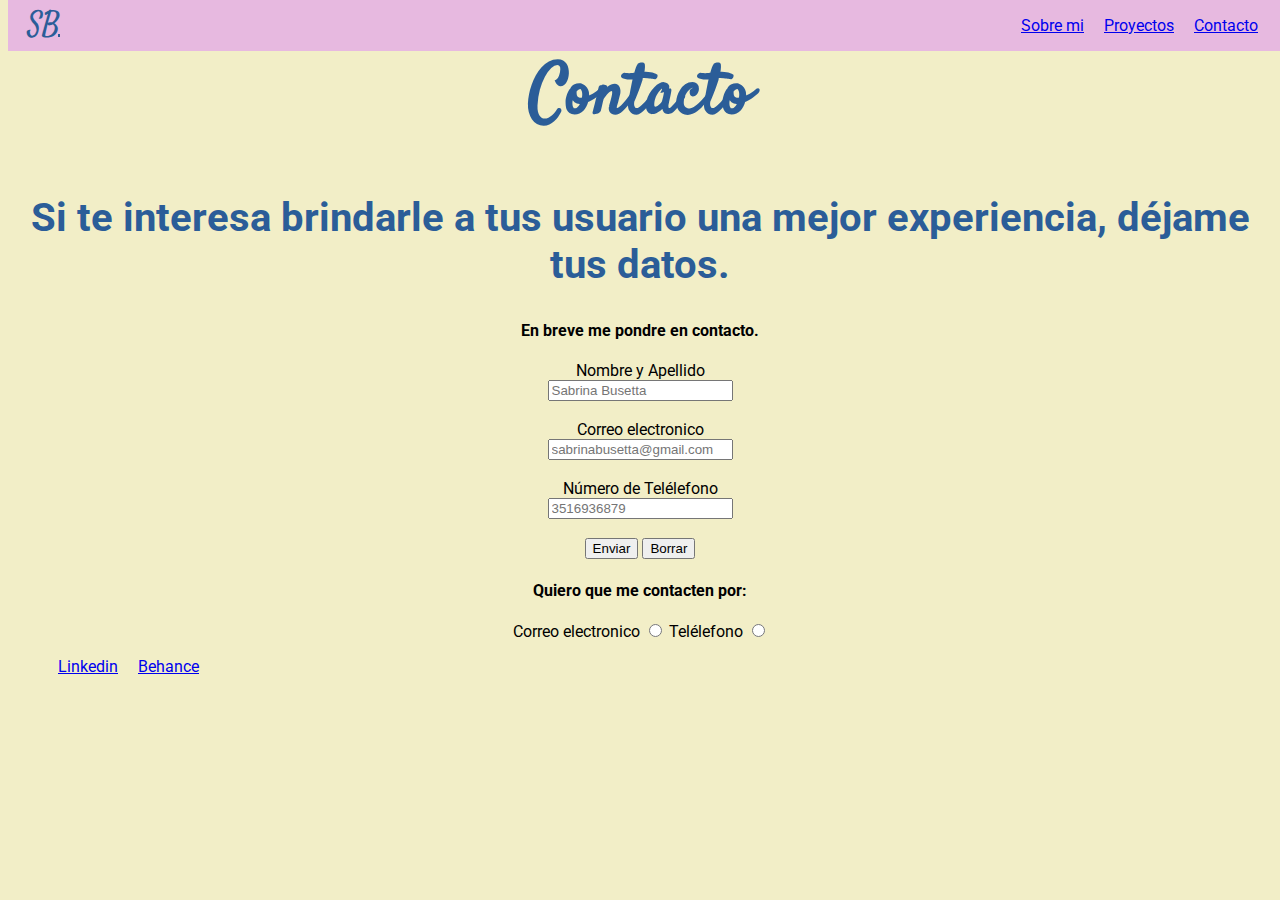
==== Pag/contacto.html @ 0baff555 "primer commit" ====
<!DOCTYPE html>
<html lang="en">
<head>
    <meta charset="UTF-8">
    <meta name="viewport" content="width=device-width, initial-scale=1.0">
    <link rel="stylesheet" href="/CSS/style.css">
    <title>Contacto</title>
</head>
<body>
    <header>
        <!-- NavBar -->
        <nav>
            <!-- Flex container -->
            <div class="headerLeft">
                <a class="logo" href="../index.html">SB</a>
            </div>
            <ul>
                <!-- Flex item -->
                <li><a href="Sobre mi.html">Sobre mi</a></li>
                <li><a href="Proyectos.html">Proyectos</a></li>
                <li><a href="#contacto.html">Contacto</a></li>
            </ul>
        </nav>
    </header>

    <!-- Contenido principal -->
    <main>
        <section class="centrar">
            <h1 class="tituloPrincipal">Contacto</h1>
            <h2>Si te interesa brindarle a tus usuario una mejor experiencia, déjame tus datos.</h2>
            <h4>En breve me pondre en contacto.</h4>
        </section>

        <!-- Formulario -->
        <form>
            <div>
                <label for="NombreyApellido">Nombre y Apellido</label>
                <br>
                <input placeholder="Sabrina Busetta" type="text" id="Nombre y Apellido">
            </div>
            <br>
            <div>
                <label for="CorreoElectronico">Correo electronico</label>
                <br>
                <input placeholder="sabrinabusetta@gmail.com" type="email" id="Correo electronico">
            </div>
            <br>
            <div>
                <label for="Numero de Telélefono">Número de Telélefono</label>
                <br>
                <input placeholder="3516936879" type="text" id="Numero de Telélefono">
            </div>
            <br>
            <div>
                <input type="button" value="Enviar">
                <input type="reset" value="Borrar">
            </div>
        </form>

        <!-- Opcion de contacto -->
        <section class="centrar">
            <h4>Quiero que me contacten por:</h4>

            <label for="correoElectronico">Correo electronico</label>
            <input id="correoElectronico" name="motion" type="radio">

            <label for="Telélefono">Telélefono</label>
            <input id="Telélefono" name="motion" type="radio">

        </section>
    </main>

   <!-- Pie de pag -->
   <footer>
    <ul>
        <li><a href="https://www.linkedin.com/in/sabribusetta/" target="_blank">Linkedin</a></li>
        <li><a href="https://www.behance.net/sabribusetta" target="_blank">Behance</a></li>
    </ul>
    </footer> 
    
</body>
</html>
---- CSS/style.css ----
@import url('https://fonts.googleapis.com/css2?family=Satisfy&display=swap');
@import url('https://fonts.googleapis.com/css2?family=Roboto:ital,wght@0,100;0,300;0,400;0,500;0,700;0,900;1,100;1,300;1,400;1,500;1,700;1,900&family=Satisfy&display=swap');

* {
    box-sizing: border-box
}
/* selector por ID*/


/* Selector de Class */

.logo {
    color: #2B5D98;
    font-size: 30px;
    font-family: 'Satisfy', cursive; 
    text-align: left;
}
.parrafoGris {
    color: #3D3B3B;
    font-size: 26px;
    font-family: 'Roboto', sans-serif;
    text-align: center;
}
.vermasCeleste {
    color: #2B5D98;
    text-align:center;
}
.tituloPrincipal {
    text-align: center;
    color: #2B5D98;
}
.tituloProyectos {
    color: #2B5D98;
    font-size: 40px;
    font-family: 'Roboto', sans-serif;
    font-weight: 700;
    text-align:center;
}
.Descripcionproyectoderecha {
    text-align: right; 
}

.centrar { 
    text-align: center;
}

.portada {
    padding: 51px 20px;
    height: 150vh;
    display: flex;
    flex-direction: column;
    justify-content: center;
    align-items: flex-start;
}


/* Etiquetas */
header {
    background-color: #E7B9E0;
    width: 100%;
    top: 0;
    position: fixed;

}
body {
    background-color: #f2eec7;
    font-family: 'Roboto', sans-serif;
}

h1 {
    color: #2B5D98;
    font-size: 70px;
    font-family: 'Satisfy', cursive;
}

main section h2 { 
    color: #2B5D98;
}

h2 {
    font-size: 40px;
}

h3 {
    font-size: 36px;
    font-weight: 500;
    text-align: center;
}

/* Listas*/

nav {
    display: flex;
    justify-content: space-between

}
header nav ul {
    display: flex;
    list-style-type: none;
    padding: 0 20px;
    justify-content: end;
}

header .headerLeft {
    width: 50%;
    display: flex;
    align-items: center;
    padding: 0 20px;

}

.principal {
    display: flex;
    justify-content: space-between
}

section .articleLeft {
    width: 50%;
    display: flex;
    flex-direction: column;
    align-items: center;
    justify-content: center;
    padding: 51px 20px 0;
}

section .articleDerecha {
    display: flex;
    list-style-type: none;
    padding:  51px 20px 0;
    justify-content: end;
}

ul li a {
    list-style-type: none;
    display: flex;
    margin: 0 10px;
}
form {
    text-align: center;
}

footer ul {
    display: flex;
    list-style-type: none;
}
 /***Revisar***/
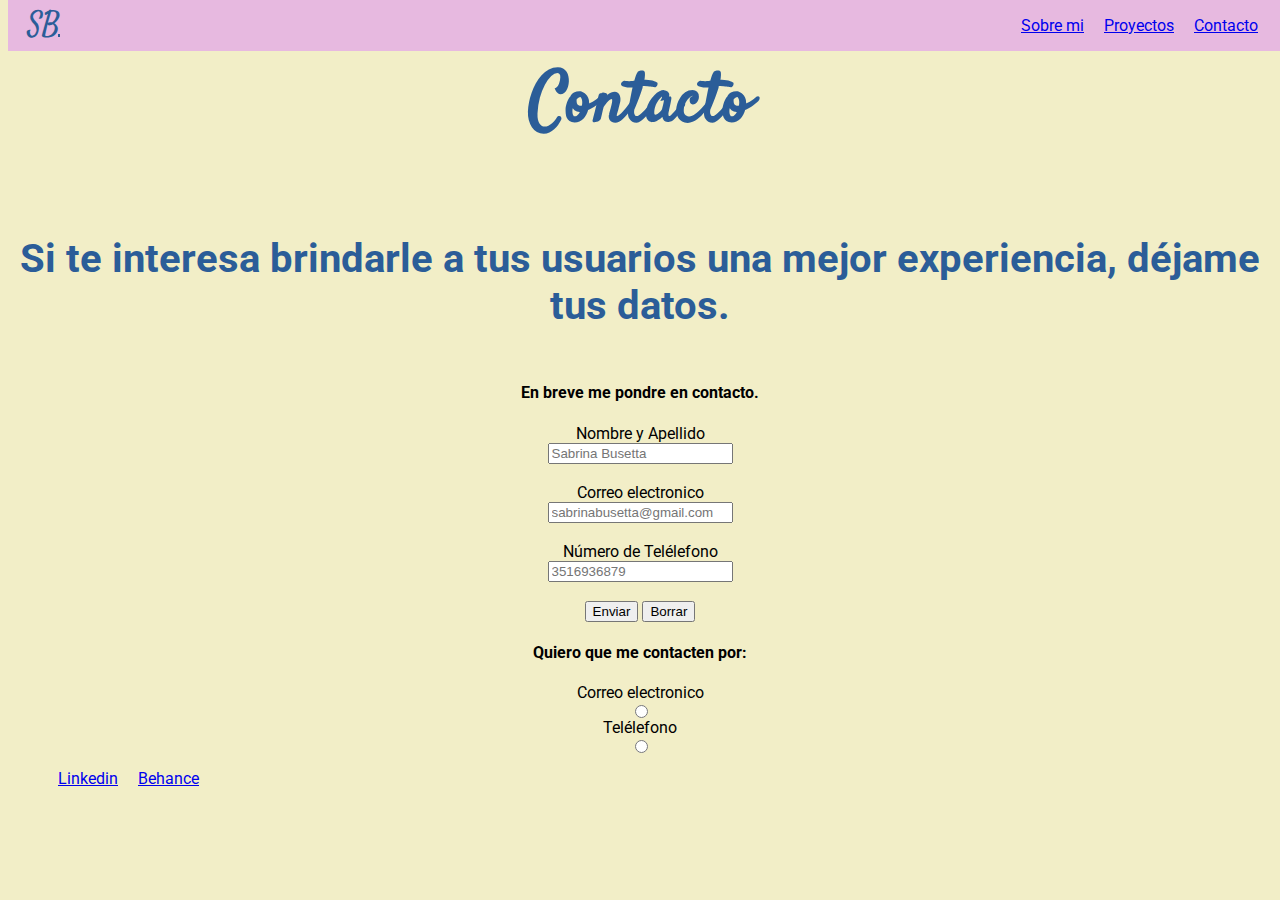
==== commit 76e1d9c5: "organizacion de scss" ====
--- a/Pag/contacto.html
+++ b/Pag/contacto.html
@@ -3,7 +3,7 @@
 <head>
     <meta charset="UTF-8">
     <meta name="viewport" content="width=device-width, initial-scale=1.0">
-    <link rel="stylesheet" href="/CSS/style.css">
+    <link rel="stylesheet" href="../CSS/style.css">
     <title>Contacto</title>
 </head>
 <body>
@@ -27,7 +27,7 @@
     <main>
         <section class="centrar">
             <h1 class="tituloPrincipal">Contacto</h1>
-            <h2>Si te interesa brindarle a tus usuario una mejor experiencia, déjame tus datos.</h2>
+            <h2>Si te interesa brindarle a tus usuarios una mejor experiencia, déjame tus datos.</h2>
             <h4>En breve me pondre en contacto.</h4>
         </section>
 
--- a/CSS/style.css
+++ b/CSS/style.css
@@ -1,146 +1,256 @@
-@import url('https://fonts.googleapis.com/css2?family=Satisfy&display=swap');
-@import url('https://fonts.googleapis.com/css2?family=Roboto:ital,wght@0,100;0,300;0,400;0,500;0,700;0,900;1,100;1,300;1,400;1,500;1,700;1,900&family=Satisfy&display=swap');
-
+@import url("https://fonts.googleapis.com/css2?family=Satisfy&display=swap");
+@import url("https://fonts.googleapis.com/css2?family=Roboto:ital,wght@0,100;0,300;0,400;0,500;0,700;0,900;1,100;1,300;1,400;1,500;1,700;1,900&family=Satisfy&display=swap");
 * {
-    box-sizing: border-box
-}
+  box-sizing: border-box;
+}
+
 /* selector por ID*/
-
-
 /* Selector de Class */
-
 .logo {
-    color: #2B5D98;
-    font-size: 30px;
-    font-family: 'Satisfy', cursive; 
-    text-align: left;
-}
+  color: #2B5D98;
+  font-size: 30px;
+  font-family: "Satisfy", cursive;
+  text-align: left;
+}
+
 .parrafoGris {
-    color: #3D3B3B;
-    font-size: 26px;
-    font-family: 'Roboto', sans-serif;
-    text-align: center;
-}
+  display: flex;
+  justify-content: center;
+  color: #3D3B3B;
+  font-size: 26px;
+  font-family: "Roboto", sans-serif;
+  text-align: center;
+  flex-direction: column;
+}
+
 .vermasCeleste {
-    color: #2B5D98;
-    text-align:center;
-}
+  color: #2B5D98;
+  text-align: center;
+}
+
 .tituloPrincipal {
+  display: flex;
+  justify-content: center;
+  padding: 0;
+  text-align: center;
+  color: #2B5D98;
+}
+
+.tituloProyectos {
+  color: #2B5D98;
+  font-size: 40px;
+  font-family: "Roboto", sans-serif;
+  font-weight: 700;
+  text-align: center;
+  width: auto;
+  display: grid;
+  grid-area: titulo;
+}
+
+.Descripcionproyectoderecha {
+  width: 100%;
+  padding: 5%;
+  text-align: left;
+  display: grid;
+  grid-area: img;
+}
+
+.imgProyecto {
+  width: 100%;
+  padding: 5%;
+  display: grid;
+  grid-area: sutitulo;
+}
+
+.centrar {
+  display: flex;
+  justify-content: center;
+  align-items: center;
+  text-align: center;
+  flex-direction: column;
+}
+
+.portada {
+  padding: 51px 20px;
+  height: 150vh;
+  display: flex;
+  flex-direction: column;
+  justify-content: center;
+  align-items: flex-start;
+}
+
+header .headerLeft {
+  width: 50%;
+  display: flex;
+  align-items: center;
+  padding: 0 20px;
+}
+
+.principal {
+  display: flex;
+  justify-content: space-between;
+}
+
+section .articleLeft {
+  width: 50%;
+  display: flex;
+  flex-direction: column;
+  align-items: center;
+  justify-content: center;
+  padding: 50px 20px 0;
+}
+
+section .articleDerecha {
+  display: flex;
+  list-style-type: none;
+  padding: 50px 20px 0;
+  justify-content: end;
+}
+
+/* Etiquetas */
+header {
+  background-color: #E7B9E0;
+  width: 100%;
+  top: 0;
+  position: fixed;
+}
+
+body {
+  background-color: #f2eec7;
+  font-family: "Roboto", sans-serif;
+}
+
+h1 {
+  color: #2B5D98;
+  font-size: 70px;
+  font-family: "Satisfy", cursive;
+}
+
+main section h2 {
+  color: #2B5D98;
+}
+
+h2 {
+  font-size: 40px;
+}
+
+h3 {
+  font-size: 36px;
+  font-weight: 500;
+  text-align: center;
+}
+
+form {
+  text-align: center;
+}
+
+nav {
+  display: flex;
+  justify-content: space-between;
+}
+
+header nav ul {
+  display: flex;
+  list-style-type: none;
+  padding: 0 20px;
+  justify-content: end;
+}
+
+ul li a {
+  list-style-type: none;
+  display: flex;
+  margin: 0 10px;
+}
+
+footer ul {
+  display: flex;
+  list-style-type: none;
+}
+
+.proyecto {
+  width: 100%;
+  display: grid;
+  align-items: center;
+  grid-template-areas: "titulo    titulo" "subtitulo img";
+  grid-template-columns: 1fr 1fr;
+  grid-template-rows: auto;
+}
+
+@media screen and (max-width: 780px) {
+  header .headerLeft {
+    width: 100%;
+    display: flex;
+    align-items: center;
+    padding: 0 20px;
+  }
+  nav {
+    display: flex;
+    flex-direction: column;
+    align-items: center;
+  }
+  .principal {
+    display: flex;
+    flex-direction: column;
+    align-items: center;
+  }
+  section .articleLeft {
+    width: 100%;
+    display: flex;
+    flex-direction: column;
+    align-items: center;
+    justify-content: center;
+    padding: 30px 0 0;
+  }
+  .tituloPrincipal {
+    display: flex;
+    justify-content: center;
+    padding: 10%;
     text-align: center;
     color: #2B5D98;
-}
-.tituloProyectos {
+  }
+  .proyecto {
+    width: 100%;
+    display: grid;
+    align-items: center;
+    grid-template-areas: "titulo" "img" "subtitulo";
+    grid-template-columns: 1fr;
+    grid-template-rows: auto;
+  }
+}
+@media screen and (max-width: 480px) {
+  h1 {
     color: #2B5D98;
-    font-size: 40px;
-    font-family: 'Roboto', sans-serif;
-    font-weight: 700;
-    text-align:center;
-}
-.Descripcionproyectoderecha {
-    text-align: right; 
-}
-
-.centrar { 
+    font-size: 60px;
+    font-family: "Satisfy", cursive;
+    margin: 10% 0;
     text-align: center;
-}
-
-.portada {
-    padding: 51px 20px;
-    height: 150vh;
-    display: flex;
-    flex-direction: column;
-    justify-content: center;
+  }
+  nav {
+    display: flex;
+    flex-direction: column;
     align-items: flex-start;
-}
-
-
-/* Etiquetas */
-header {
-    background-color: #E7B9E0;
-    width: 100%;
-    top: 0;
-    position: fixed;
-
-}
-body {
-    background-color: #f2eec7;
-    font-family: 'Roboto', sans-serif;
-}
-
-h1 {
-    color: #2B5D98;
-    font-size: 70px;
-    font-family: 'Satisfy', cursive;
-}
-
-main section h2 { 
-    color: #2B5D98;
-}
-
-h2 {
-    font-size: 40px;
-}
-
-h3 {
-    font-size: 36px;
-    font-weight: 500;
-    text-align: center;
-}
-
-/* Listas*/
-
-nav {
-    display: flex;
-    justify-content: space-between
-
-}
-header nav ul {
+  }
+  header nav ul {
     display: flex;
     list-style-type: none;
     padding: 0 20px;
-    justify-content: end;
-}
-
-header .headerLeft {
-    width: 50%;
-    display: flex;
-    align-items: center;
-    padding: 0 20px;
-
-}
-
-.principal {
-    display: flex;
-    justify-content: space-between
-}
-
-section .articleLeft {
-    width: 50%;
-    display: flex;
-    flex-direction: column;
-    align-items: center;
-    justify-content: center;
-    padding: 51px 20px 0;
-}
-
-section .articleDerecha {
-    display: flex;
-    list-style-type: none;
-    padding:  51px 20px 0;
-    justify-content: end;
-}
-
-ul li a {
-    list-style-type: none;
-    display: flex;
-    margin: 0 10px;
-}
-form {
+    flex-direction: column;
+  }
+  section .articleLeft {
+    width: 100%;
+    display: flex;
+    flex-direction: column;
+    align-items: center;
+    justify-content: center;
+    padding: 90px 0 0;
+  }
+  .tituloPrincipal {
+    display: flex;
+    justify-content: center;
+    padding: 20% 0 0;
     text-align: center;
-}
-
-footer ul {
-    display: flex;
-    list-style-type: none;
-}
- /***Revisar***/
+    color: #2B5D98;
+  }
+}
+
+/*# sourceMappingURL=style.css.map */
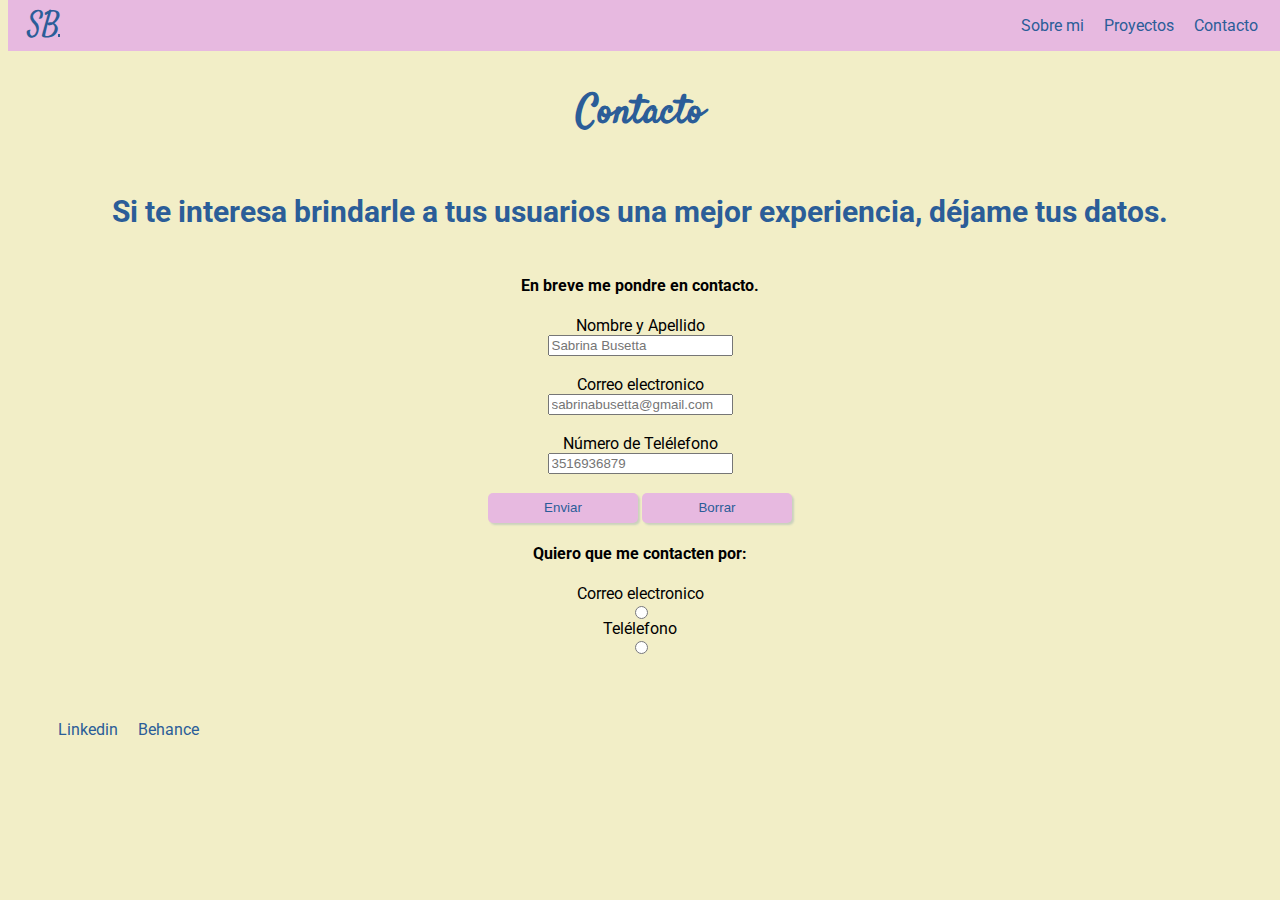
==== commit 9db75a4a: "Cambios en css" ====
--- a/Pag/contacto.html
+++ b/Pag/contacto.html
@@ -52,8 +52,8 @@
             </div>
             <br>
             <div>
-                <input type="button" value="Enviar">
-                <input type="reset" value="Borrar">
+                <input class="boton" type="button" value="Enviar">
+                <input class="boton" type="reset" value="Borrar">
             </div>
         </form>
 
@@ -65,7 +65,7 @@
             <input id="correoElectronico" name="motion" type="radio">
 
             <label for="Telélefono">Telélefono</label>
-            <input id="Telélefono" name="motion" type="radio">
+            <input id="Teléfono" name="motion" type="radio">
 
         </section>
     </main>
--- a/CSS/style.css
+++ b/CSS/style.css
@@ -4,7 +4,87 @@
   box-sizing: border-box;
 }
 
-/* selector por ID*/
+body {
+  background-color: #f2eec7;
+  font-family: "Roboto", sans-serif;
+}
+
+h1 {
+  color: #2B5D98;
+  font-size: 40px;
+  font-family: "Satisfy", cursive;
+}
+
+h2 {
+  font-size: 30px;
+}
+
+h3 {
+  font-size: 36px;
+  font-weight: 500;
+  text-align: center;
+}
+
+form {
+  text-align: center;
+}
+
+ul li a {
+  list-style-type: none;
+  display: flex;
+  margin: 0 10px;
+}
+
+@media screen and (max-width: 480px) {
+  h1 {
+    color: #2B5D98;
+    font-size: 60px;
+    font-family: "Satisfy", cursive;
+    margin: 10% 0;
+    text-align: center;
+  }
+}
+section .articleLeft {
+  display: flex;
+  justify-content: center;
+  flex-direction: column;
+  flex-wrap: nowrap;
+  align-items: center;
+  width: 50%;
+  padding: 50px 20px 0;
+}
+section .articleDerecha {
+  display: flex;
+  justify-content: end;
+  flex-direction: row;
+  flex-wrap: wrap;
+  align-items: stretch;
+  list-style-type: none;
+  padding: 50px 20px 0;
+}
+
+@media screen and (max-width: 780px) {
+  section .articleLeft {
+    display: flex;
+    justify-content: center;
+    flex-direction: column;
+    flex-wrap: nowrap;
+    align-items: center;
+    width: 100%;
+    padding: 30px 0 0;
+  }
+}
+@media screen and (max-width: 480px) {
+  section .articleLeft {
+    display: flex;
+    justify-content: center;
+    flex-direction: column;
+    flex-wrap: nowrap;
+    align-items: center;
+    width: 100%;
+    padding: 90px 0 0;
+  }
+}
 /* Selector de Class */
 .logo {
   color: #2B5D98;
@@ -16,21 +96,32 @@
 .parrafoGris {
   display: flex;
   justify-content: center;
+  flex-direction: column;
+  flex-wrap: nowrap;
+  align-items: stretch;
   color: #3D3B3B;
-  font-size: 26px;
+  font-size: 20px;
   font-family: "Roboto", sans-serif;
   text-align: center;
-  flex-direction: column;
+  text-decoration: none;
 }
 
 .vermasCeleste {
   color: #2B5D98;
-  text-align: center;
+  text-decoration: none;
+  display: flex;
+  justify-content: center;
+  flex-direction: row;
+  flex-wrap: nowrap;
+  align-items: center;
 }
 
 .tituloPrincipal {
   display: flex;
   justify-content: center;
+  flex-direction: row;
+  flex-wrap: nowrap;
+  align-items: stretch;
   padding: 0;
   text-align: center;
   color: #2B5D98;
@@ -65,106 +156,131 @@
 .centrar {
   display: flex;
   justify-content: center;
-  align-items: center;
-  text-align: center;
   flex-direction: column;
-}
-
-.portada {
-  padding: 51px 20px;
-  height: 150vh;
-  display: flex;
-  flex-direction: column;
-  justify-content: center;
-  align-items: flex-start;
-}
-
-header .headerLeft {
-  width: 50%;
-  display: flex;
-  align-items: center;
-  padding: 0 20px;
+  flex-wrap: nowrap;
+  align-items: center;
+  text-align: center;
 }
 
 .principal {
   display: flex;
   justify-content: space-between;
-}
-
-section .articleLeft {
-  width: 50%;
-  display: flex;
-  flex-direction: column;
-  align-items: center;
-  justify-content: center;
-  padding: 50px 20px 0;
-}
-
-section .articleDerecha {
-  display: flex;
-  list-style-type: none;
-  padding: 50px 20px 0;
-  justify-content: end;
-}
-
-/* Etiquetas */
+  flex-direction: row;
+  flex-wrap: nowrap;
+  align-items: stretch;
+}
+
+.boton {
+  background-color: #E7B9E0;
+  color: #2B5D98;
+  text-decoration: none;
+  border: 0;
+  border-radius: 5px;
+  box-shadow: 2px 2px 2px 0px rgba(43, 93, 152, 0.2);
+  width: 150px;
+  height: 30px;
+}
+
+.boton1 {
+  background-color: #E7B9E0;
+  color: #2B5D98;
+  text-decoration: none;
+  border: 0;
+  border-radius: 5px;
+  box-shadow: 2px 2px 2px 0px rgba(43, 93, 152, 0.2);
+  width: 150px;
+  height: 30px;
+  display: flex;
+  justify-content: center;
+  flex-direction: row;
+  flex-wrap: nowrap;
+  align-items: center;
+}
+
+.centrar-imagen {
+  display: flex;
+  justify-content: center;
+  align-items: center;
+}
+
+@media screen and (max-width: 780px) {
+  .principal {
+    display: flex;
+    justify-content: center;
+    flex-direction: column;
+    flex-wrap: nowrap;
+    align-items: center;
+  }
+  .tituloPrincipal {
+    display: flex;
+    justify-content: center;
+    flex-direction: row;
+    flex-wrap: nowrap;
+    align-items: stretch;
+    padding: 10%;
+    text-align: center;
+    color: #2B5D98;
+  }
+}
+@media screen and (max-width: 480px) {
+  .tituloPrincipal {
+    display: flex;
+    justify-content: center;
+    flex-direction: row;
+    flex-wrap: nowrap;
+    align-items: stretch;
+    padding: 20% 0 0;
+    text-align: center;
+    color: #2B5D98;
+  }
+}
 header {
   background-color: #E7B9E0;
   width: 100%;
   top: 0;
   position: fixed;
 }
-
-body {
-  background-color: #f2eec7;
-  font-family: "Roboto", sans-serif;
-}
-
-h1 {
-  color: #2B5D98;
-  font-size: 70px;
-  font-family: "Satisfy", cursive;
-}
-
-main section h2 {
-  color: #2B5D98;
-}
-
-h2 {
-  font-size: 40px;
-}
-
-h3 {
-  font-size: 36px;
-  font-weight: 500;
-  text-align: center;
-}
-
-form {
-  text-align: center;
-}
-
-nav {
-  display: flex;
-  justify-content: space-between;
-}
-
+header .headerLeft {
+  width: 50%;
+  display: flex;
+  align-items: center;
+  padding: 0 20px;
+}
 header nav ul {
+  color: #2B5D98;
   display: flex;
   list-style-type: none;
   padding: 0 20px;
   justify-content: end;
 }
-
-ul li a {
+header nav li a {
+  color: #2B5D98;
+  text-decoration: none;
+}
+
+@media screen and (max-width: 780px) {
+  header .headerLeft {
+    width: 100%;
+    display: flex;
+    align-items: center;
+    padding: 0 20px;
+  }
+}
+@media screen and (max-width: 480px) {
+  header nav ul {
+    display: flex;
+    list-style-type: none;
+    padding: 0 20px;
+    flex-direction: column;
+  }
+}
+footer ul {
+  display: flex;
   list-style-type: none;
-  display: flex;
-  margin: 0 10px;
-}
-
-footer ul {
-  display: flex;
-  list-style-type: none;
+}
+footer li a {
+  color: #2B5D98;
+  text-decoration: none;
 }
 
 .proyecto {
@@ -177,37 +293,6 @@
 }
 
 @media screen and (max-width: 780px) {
-  header .headerLeft {
-    width: 100%;
-    display: flex;
-    align-items: center;
-    padding: 0 20px;
-  }
-  nav {
-    display: flex;
-    flex-direction: column;
-    align-items: center;
-  }
-  .principal {
-    display: flex;
-    flex-direction: column;
-    align-items: center;
-  }
-  section .articleLeft {
-    width: 100%;
-    display: flex;
-    flex-direction: column;
-    align-items: center;
-    justify-content: center;
-    padding: 30px 0 0;
-  }
-  .tituloPrincipal {
-    display: flex;
-    justify-content: center;
-    padding: 10%;
-    text-align: center;
-    color: #2B5D98;
-  }
   .proyecto {
     width: 100%;
     display: grid;
@@ -217,40 +302,48 @@
     grid-template-rows: auto;
   }
 }
-@media screen and (max-width: 480px) {
-  h1 {
-    color: #2B5D98;
-    font-size: 60px;
-    font-family: "Satisfy", cursive;
-    margin: 10% 0;
-    text-align: center;
-  }
+main {
+  padding: 50px;
+}
+main section {
+  display: flex;
+  flex-direction: column;
+  align-items: center;
+  justify-content: center;
+}
+main .centrar-imagen {
+  display: block;
+  margin: 0 auto;
+}
+main h2 {
+  color: #2B5D98;
+}
+
+nav {
+  display: flex;
+  justify-content: space-between;
+  flex-direction: row;
+  flex-wrap: nowrap;
+  align-items: stretch;
+}
+
+@media screen and (max-width: 780px) {
   nav {
     display: flex;
-    flex-direction: column;
+    justify-content: center;
+    flex-direction: column;
+    flex-wrap: nowrap;
+    align-items: center;
+  }
+}
+@media screen and (max-width: 480px) {
+  nav {
+    display: flex;
+    justify-content: center;
+    flex-direction: column;
+    flex-wrap: nowrap;
     align-items: flex-start;
   }
-  header nav ul {
-    display: flex;
-    list-style-type: none;
-    padding: 0 20px;
-    flex-direction: column;
-  }
-  section .articleLeft {
-    width: 100%;
-    display: flex;
-    flex-direction: column;
-    align-items: center;
-    justify-content: center;
-    padding: 90px 0 0;
-  }
-  .tituloPrincipal {
-    display: flex;
-    justify-content: center;
-    padding: 20% 0 0;
-    text-align: center;
-    color: #2B5D98;
-  }
 }
 
 /*# sourceMappingURL=style.css.map */
